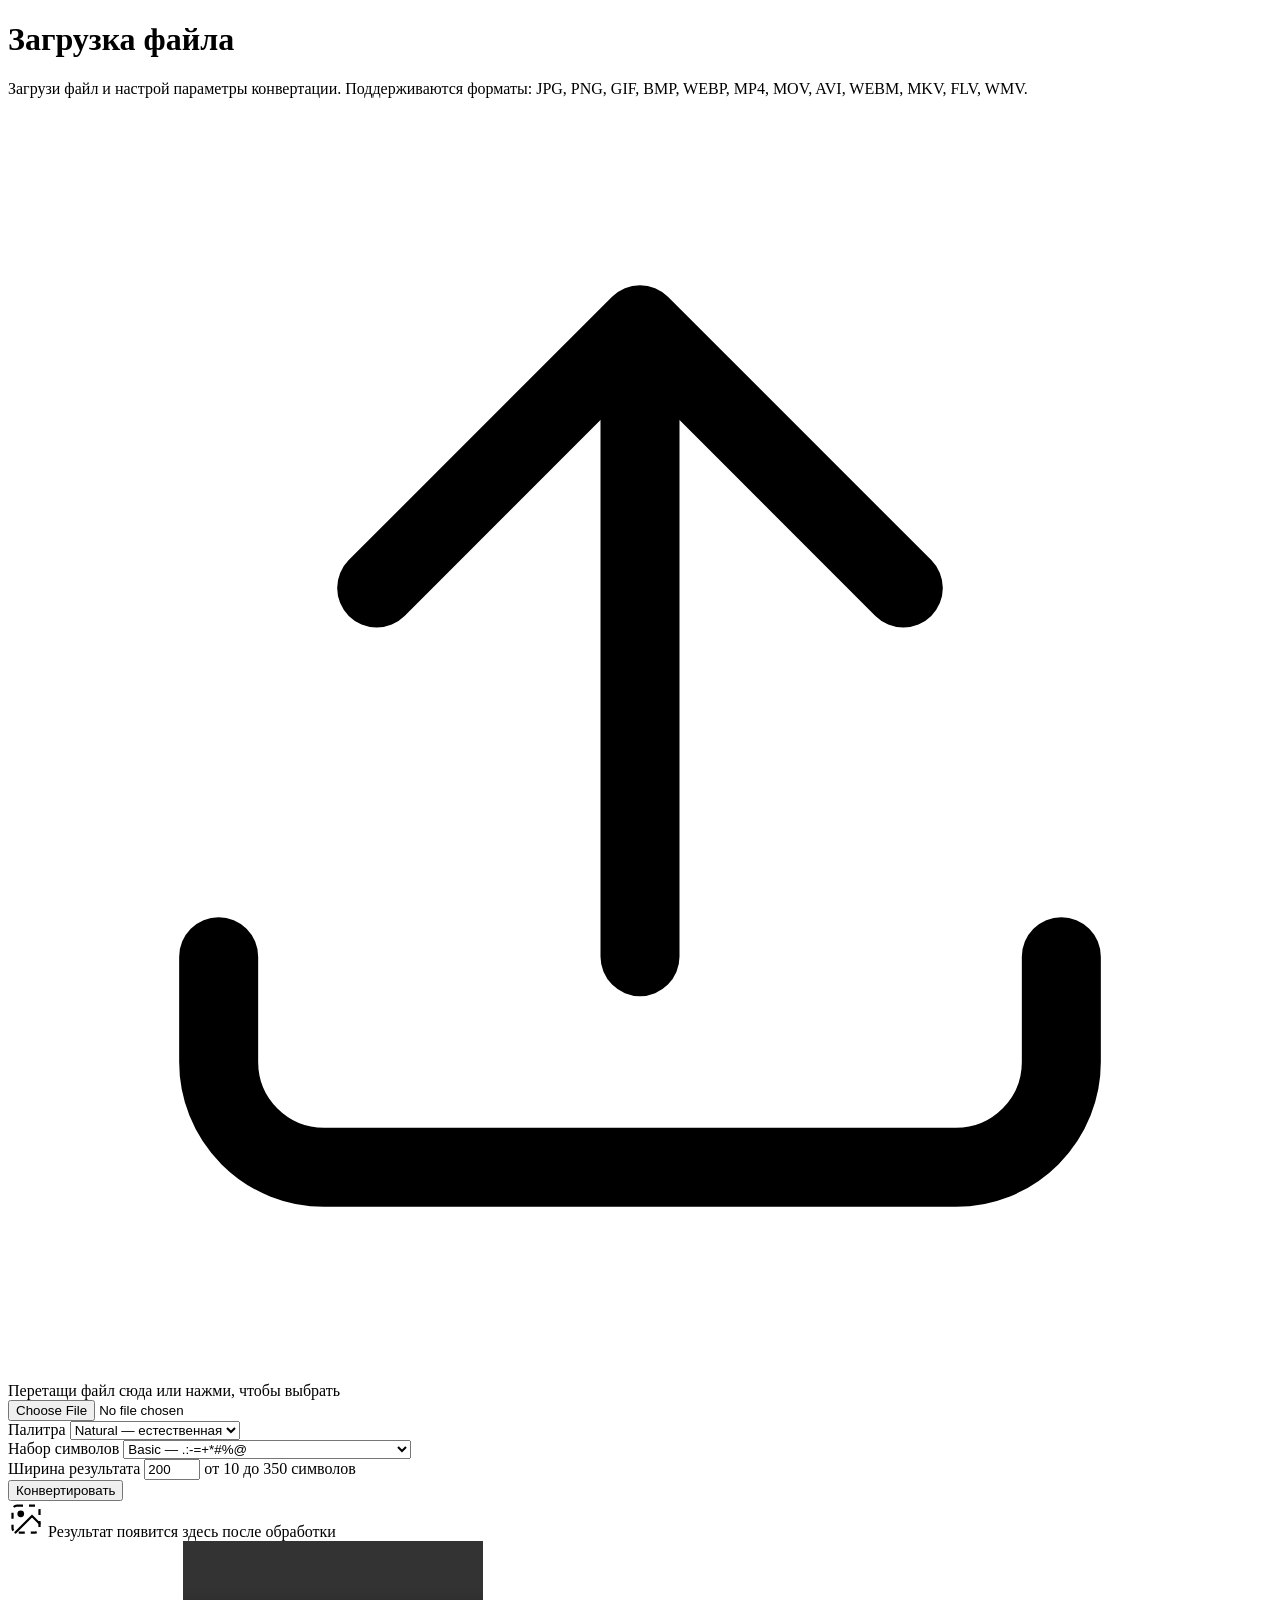
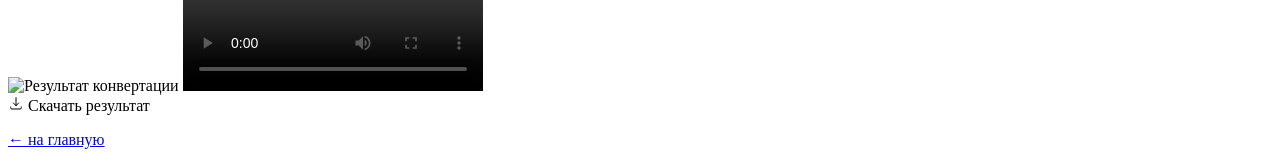
==== ImageToASCII/ImageToASCII.Web/wwwroot/convert.html @ b354bba3 "feat: implement advanced media validation and FFmpeg inspection - Replace FileSignatureValidator wit" ====
<!DOCTYPE html>
<html lang="ru">
<head>
    <meta charset="UTF-8">
    <meta name="viewport" content="width=device-width, initial-scale=1">
    <title>Загрузка — ImageToASCII</title>
    <link rel="icon" href="data:,">
    <link rel="stylesheet" href="/css/style.css">
</head>
<body>
<div class="bg-canvas" id="asciiContainer"></div>
<div class="page">
    <div class="card card-two-cols">
        <div class="card-left">
            <div>
                <h1>Загрузка файла</h1>
                <p class="subtitle">Загрузи файл и настрой параметры конвертации. Поддерживаются форматы: JPG, PNG, GIF, BMP, WEBP, MP4, MOV, AVI, WEBM, MKV, FLV, WMV.</p>
                <form id="uploadForm">
                    <div class="form-group">
                        <div class="field">
                            <label class="file-drop" id="fileDrop" for="fileInput">
                                <div id="fileDropContent">
                                    <svg class="file-drop-icon" viewBox="0 0 24 24" fill="none" stroke="currentColor" stroke-width="1.5">
                                        <path d="M12 16V4M12 4L7 9M12 4l5 5" stroke-linecap="round" stroke-linejoin="round"/>
                                        <path d="M4 16v2a2 2 0 002 2h12a2 2 0 002-2v-2" stroke-linecap="round" stroke-linejoin="round"/>
                                    </svg>
                                    <span id="fileDropText">Перетащи файл сюда или нажми, чтобы выбрать</span>
                                </div>
                                <div id="filePreview" class="file-preview"></div>
                                <span class="file-name" id="fileDropName"></span>
                                <input type="file" id="fileInput" name="file" accept=".jpg,.jpeg,.png,.gif,.bmp,.webp,.mp4,.mov,.avi,.webm,.mkv,.flv,.wmv" required>
                            </label>
                        </div>
                        <div class="field-row">
                            <div class="field">
                                <label for="paletteType">Палитра</label>
                                <select id="paletteType" name="paletteType" required>
                                    <option value="1">Basic — базовая</option>
                                    <option value="2">Palette16 — 16 цветов</option>
                                    <option value="3">Palette7 — 7 цветов</option>
                                    <option value="4" selected>Natural — естественная</option>
                                </select>
                            </div>
                            <div class="field">
                                <label for="paletteIndex">Набор символов</label>
                                <select id="paletteIndex" name="paletteIndex" required>
                                    <option value="0" selected>Basic —  .:-=+*#%@</option>
                                    <option value="1">Detailed — .`,:;~+i&gt;rcvunzX0OQmW&amp;8%B@</option>
                                    <option value="2">Geometric —  ·•oO0mM@█</option>
                                    <option value="3">Blocks —  ░▒▓█</option>
                                    <option value="4">Minimal —  .:!i|HM@</option>
                                    <option value="5">Letters —  itrocabpwkNQM@</option>
                                    <option value="6">Lines —  -=≡*#%@</option>
                                    <option value="7">Dense —  .:*o&amp;8#@█</option>
                                    <option value="8">Retro —  .:-=+*xX#%@</option>
                                    <option value="9">AsciiArt —  .,:;+*?%S#@</option>
                                </select>
                            </div>
                        </div>
                        <div class="field">
                            <label for="width">Ширина результата</label>
                            <input type="number" id="width" name="width" value="200" min="10" max="350" required>
                            <span class="field-hint">от 10 до 350 символов</span>
                        </div>
                    </div>
                    <div class="form-submit-container">
                        <button type="submit" class="btn">Конвертировать</button>
                    </div>
                </form>
            </div>
        </div>
        <div class="card-right">
            <div id="imageContainer">
                <div id="resultPlaceholder" class="preview-placeholder">
                    <svg viewBox="0 0 24 24" fill="none" stroke="currentColor" stroke-width="1.5" width="36" height="36">
                        <rect x="3" y="3" width="18" height="18" rx="3" stroke-dasharray="4 4"/>
                        <circle cx="8.5" cy="8.5" r="1.5" fill="currentColor"/>
                        <path d="M21 15l-5-5L5 21" stroke-linecap="round"/>
                    </svg>
                    <span>Результат появится здесь после обработки</span>
                </div>
                <img id="resultImage" alt="Результат конвертации">
                <video id="resultVideo" controls></video>
            </div>
            <div id="resultStatus"></div>
            <div id="downloadContainer">
                <a id="downloadBtn" class="btn btn-download">
                    <svg viewBox="0 0 24 24" fill="none" stroke="currentColor" stroke-width="1.5" width="16" height="16">
                        <path d="M12 4v12M12 16l-4-4M12 16l4-4" stroke-linecap="round" stroke-linejoin="round"/>
                        <path d="M4 18v1a2 2 0 002 2h12a2 2 0 002-2v-1" stroke-linecap="round" stroke-linejoin="round"/>
                    </svg>
                    Скачать результат
                </a>
            </div>
        </div>
    </div>
    <p class="footnote">
        <a href="/" class="btn btn-ghost btn-sm">← на главную</a>
    </p>
</div>
<script src="/js/ascii-bg.js"></script>
<script src="/js/Upload.js"></script>
</body>
</html>
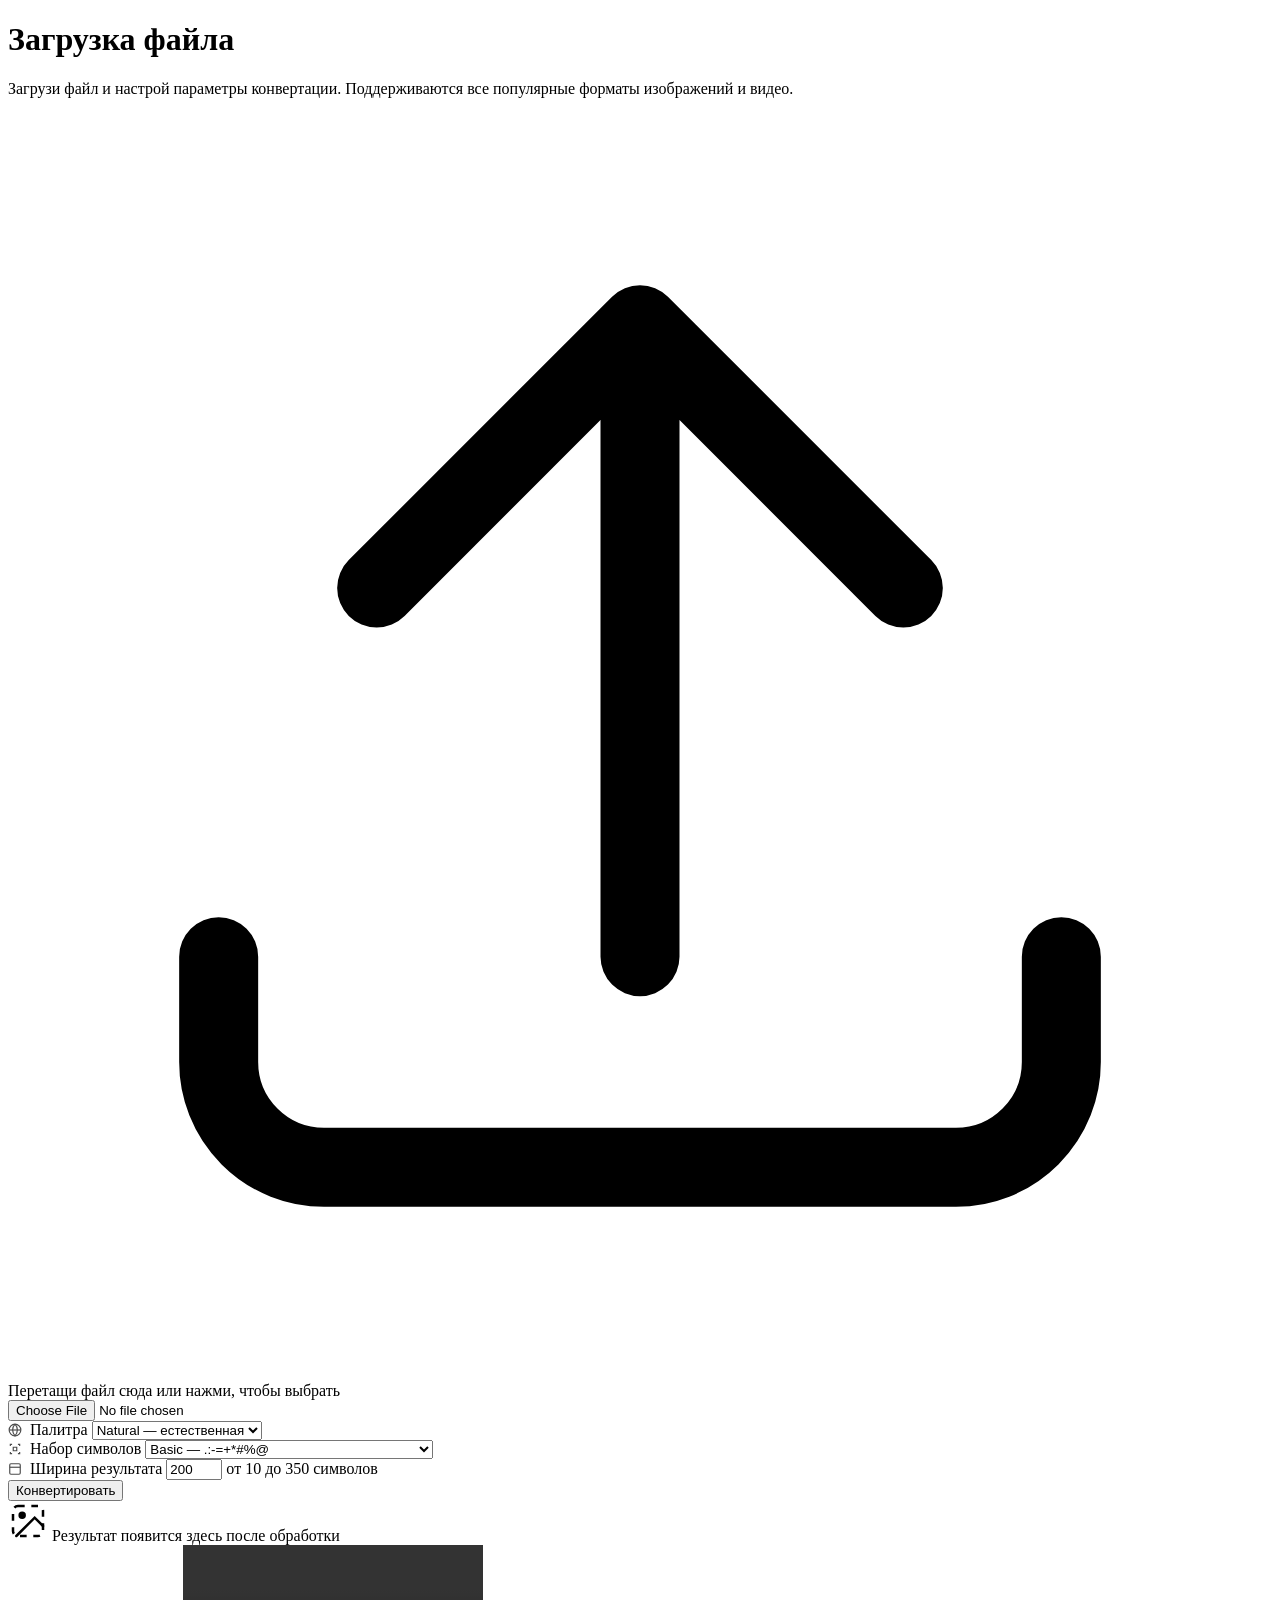
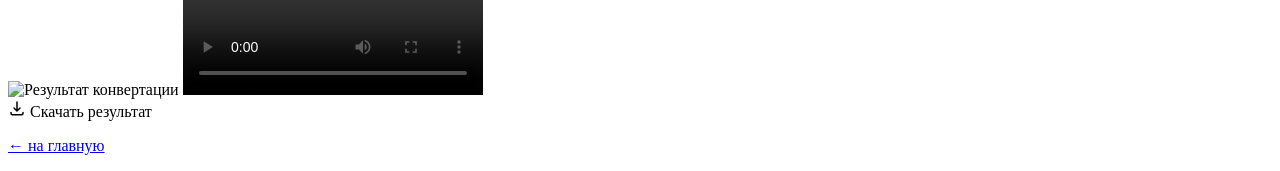
==== commit 635eb36d: "refactor: optimize data structures for ascii grid processing - Switch from 2D char arrays to flat 1D" ====
--- a/ImageToASCII/ImageToASCII.Web/wwwroot/convert.html
+++ b/ImageToASCII/ImageToASCII.Web/wwwroot/convert.html
@@ -1,104 +1,135 @@
 <!DOCTYPE html>
 <html lang="ru">
 <head>
-    <meta charset="UTF-8">
-    <meta name="viewport" content="width=device-width, initial-scale=1">
-    <title>Загрузка — ImageToASCII</title>
-    <link rel="icon" href="data:,">
-    <link rel="stylesheet" href="/css/style.css">
+  <meta charset="UTF-8">
+  <meta name="viewport" content="width=device-width, initial-scale=1">
+  <title>Загрузка — ImageToASCII</title>
+  <link rel="icon" href="data:,">
+  <link rel="stylesheet" href="/css/style.css">
 </head>
 <body>
-<div class="bg-canvas" id="asciiContainer"></div>
-<div class="page">
+  <div class="bg-canvas" id="asciiContainer"></div>
+
+  <div class="page">
     <div class="card card-two-cols">
-        <div class="card-left">
-            <div>
-                <h1>Загрузка файла</h1>
-                <p class="subtitle">Загрузи файл и настрой параметры конвертации. Поддерживаются форматы: JPG, PNG, GIF, BMP, WEBP, MP4, MOV, AVI, WEBM, MKV, FLV, WMV.</p>
-                <form id="uploadForm">
-                    <div class="form-group">
-                        <div class="field">
-                            <label class="file-drop" id="fileDrop" for="fileInput">
-                                <div id="fileDropContent">
-                                    <svg class="file-drop-icon" viewBox="0 0 24 24" fill="none" stroke="currentColor" stroke-width="1.5">
-                                        <path d="M12 16V4M12 4L7 9M12 4l5 5" stroke-linecap="round" stroke-linejoin="round"/>
-                                        <path d="M4 16v2a2 2 0 002 2h12a2 2 0 002-2v-2" stroke-linecap="round" stroke-linejoin="round"/>
-                                    </svg>
-                                    <span id="fileDropText">Перетащи файл сюда или нажми, чтобы выбрать</span>
-                                </div>
-                                <div id="filePreview" class="file-preview"></div>
-                                <span class="file-name" id="fileDropName"></span>
-                                <input type="file" id="fileInput" name="file" accept=".jpg,.jpeg,.png,.gif,.bmp,.webp,.mp4,.mov,.avi,.webm,.mkv,.flv,.wmv" required>
-                            </label>
-                        </div>
-                        <div class="field-row">
-                            <div class="field">
-                                <label for="paletteType">Палитра</label>
-                                <select id="paletteType" name="paletteType" required>
-                                    <option value="1">Basic — базовая</option>
-                                    <option value="2">Palette16 — 16 цветов</option>
-                                    <option value="3">Palette7 — 7 цветов</option>
-                                    <option value="4" selected>Natural — естественная</option>
-                                </select>
-                            </div>
-                            <div class="field">
-                                <label for="paletteIndex">Набор символов</label>
-                                <select id="paletteIndex" name="paletteIndex" required>
-                                    <option value="0" selected>Basic —  .:-=+*#%@</option>
-                                    <option value="1">Detailed — .`,:;~+i&gt;rcvunzX0OQmW&amp;8%B@</option>
-                                    <option value="2">Geometric —  ·•oO0mM@█</option>
-                                    <option value="3">Blocks —  ░▒▓█</option>
-                                    <option value="4">Minimal —  .:!i|HM@</option>
-                                    <option value="5">Letters —  itrocabpwkNQM@</option>
-                                    <option value="6">Lines —  -=≡*#%@</option>
-                                    <option value="7">Dense —  .:*o&amp;8#@█</option>
-                                    <option value="8">Retro —  .:-=+*xX#%@</option>
-                                    <option value="9">AsciiArt —  .,:;+*?%S#@</option>
-                                </select>
-                            </div>
-                        </div>
-                        <div class="field">
-                            <label for="width">Ширина результата</label>
-                            <input type="number" id="width" name="width" value="200" min="10" max="350" required>
-                            <span class="field-hint">от 10 до 350 символов</span>
-                        </div>
-                    </div>
-                    <div class="form-submit-container">
-                        <button type="submit" class="btn">Конвертировать</button>
-                    </div>
-                </form>
+      <div class="card-left">
+        <div>
+          <h1>Загрузка файла</h1>
+          <p class="subtitle">
+            Загрузи файл и настрой параметры конвертации. Поддерживаются все популярные форматы изображений и видео.
+          </p>
+
+          <form id="uploadForm">
+            <div class="form-group">
+              <div class="field">
+                <label class="file-drop" id="fileDrop" for="fileInput">
+                  <div id="fileDropContent">
+                    <svg class="file-drop-icon" viewBox="0 0 24 24" fill="none" stroke="currentColor" stroke-width="1.5">
+                      <path d="M12 16V4M12 4L7 9M12 4l5 5" stroke-linecap="round" stroke-linejoin="round"/>
+                      <path d="M4 16v2a2 2 0 002 2h12a2 2 0 002-2v-2" stroke-linecap="round" stroke-linejoin="round"/>
+                    </svg>
+                    <span id="fileDropText">Перетащи файл сюда или нажми, чтобы выбрать</span>
+                  </div>
+                  <div id="filePreview" class="file-preview"></div>
+                  <span class="file-name" id="fileDropName"></span>
+                  <input type="file" id="fileInput" name="file" accept=".jpg,.jpeg,.png,.gif,.bmp,.webp,.mp4,.mov,.avi,.webm,.mkv,.flv,.wmv" required>
+                </label>
+              </div>
+
+              <div class="field-row">
+                <div class="field">
+                  <label for="paletteType">
+                    <svg width="14" height="14" viewBox="0 0 24 24" fill="none" stroke="currentColor" stroke-width="2" style="vertical-align:-2px;margin-right:4px;opacity:.7">
+                      <circle cx="12" cy="12" r="10"/>
+                      <path d="M12 2a14.5 14.5 0 0 0 0 20 14.5 14.5 0 0 0 0-20"/>
+                      <path d="M2 12h20"/>
+                    </svg>
+                    Палитра
+                  </label>
+                  <select id="paletteType" name="paletteType" required>
+                    <option value="1">Basic — базовая</option>
+                    <option value="2">Palette16 — 16 цветов</option>
+                    <option value="3">Palette7 — 7 цветов</option>
+                    <option value="4" selected>Natural — естественная</option>
+                  </select>
+                </div>
+
+                <div class="field">
+                  <label for="paletteIndex">
+                    <svg width="14" height="14" viewBox="0 0 24 24" fill="none" stroke="currentColor" stroke-width="2" style="vertical-align:-2px;margin-right:4px;opacity:.7">
+                      <path d="M4 7V4h3M4 17v3h3M20 7V4h-3M20 17v3h-3M9 9h6v6H9z"/>
+                    </svg>
+                    Набор символов
+                  </label>
+                  <select id="paletteIndex" name="paletteIndex" required>
+                    <option value="0" selected>Basic —  .:-=+*#%@</option>
+                    <option value="1">Detailed — .`,:;~+i&gt;rcvunzX0OQmW&amp;8%B@</option>
+                    <option value="2">Geometric —  ·•oO0mM@█</option>
+                    <option value="3">Blocks —  ░▒▓█</option>
+                    <option value="4">Minimal —  .:!i|HM@</option>
+                    <option value="5">Letters —  itrocabpwkNQM@</option>
+                    <option value="6">Lines —  -=≡*#%@</option>
+                    <option value="7">Dense —  .:*o&amp;8#@█</option>
+                    <option value="8">Retro —  .:-=+*xX#%@</option>
+                    <option value="9">AsciiArt —  .,:;+*?%S#@</option>
+                  </select>
+                </div>
+              </div>
+
+              <div class="field">
+                <label for="width">
+                  <svg width="14" height="14" viewBox="0 0 24 24" fill="none" stroke="currentColor" stroke-width="2" style="vertical-align:-2px;margin-right:4px;opacity:.7">
+                    <rect x="3" y="3" width="18" height="18" rx="2"/>
+                    <path d="M3 9h18"/>
+                  </svg>
+                  Ширина результата
+                </label>
+                <input type="number" id="width" name="width" value="200" min="10" max="350" required>
+                <span class="field-hint">от 10 до 350 символов</span>
+              </div>
             </div>
+
+            <div class="form-submit-container">
+              <button type="submit" class="btn">Конвертировать</button>
+            </div>
+          </form>
         </div>
-        <div class="card-right">
-            <div id="imageContainer">
-                <div id="resultPlaceholder" class="preview-placeholder">
-                    <svg viewBox="0 0 24 24" fill="none" stroke="currentColor" stroke-width="1.5" width="36" height="36">
-                        <rect x="3" y="3" width="18" height="18" rx="3" stroke-dasharray="4 4"/>
-                        <circle cx="8.5" cy="8.5" r="1.5" fill="currentColor"/>
-                        <path d="M21 15l-5-5L5 21" stroke-linecap="round"/>
-                    </svg>
-                    <span>Результат появится здесь после обработки</span>
-                </div>
-                <img id="resultImage" alt="Результат конвертации">
-                <video id="resultVideo" controls></video>
-            </div>
-            <div id="resultStatus"></div>
-            <div id="downloadContainer">
-                <a id="downloadBtn" class="btn btn-download">
-                    <svg viewBox="0 0 24 24" fill="none" stroke="currentColor" stroke-width="1.5" width="16" height="16">
-                        <path d="M12 4v12M12 16l-4-4M12 16l4-4" stroke-linecap="round" stroke-linejoin="round"/>
-                        <path d="M4 18v1a2 2 0 002 2h12a2 2 0 002-2v-1" stroke-linecap="round" stroke-linejoin="round"/>
-                    </svg>
-                    Скачать результат
-                </a>
-            </div>
+      </div>
+
+      <div class="card-right">
+        <div id="imageContainer">
+          <div id="resultPlaceholder" class="preview-placeholder">
+            <svg viewBox="0 0 24 24" fill="none" stroke="currentColor" stroke-width="1.5" width="40" height="40">
+              <rect x="3" y="3" width="18" height="18" rx="3" stroke-dasharray="4 4"/>
+              <circle cx="8.5" cy="8.5" r="1.5" fill="currentColor"/>
+              <path d="M21 15l-5-5L5 21" stroke-linecap="round"/>
+            </svg>
+            <span>Результат появится здесь после обработки</span>
+          </div>
+          <img id="resultImage" alt="Результат конвертации">
+          <video id="resultVideo" controls></video>
         </div>
+
+        <div id="resultStatus"></div>
+
+        <div id="downloadContainer">
+          <a id="downloadBtn" class="btn btn-download">
+            <svg viewBox="0 0 24 24" fill="none" stroke="currentColor" stroke-width="2" width="18" height="18">
+              <path d="M12 4v12M12 16l-4-4M12 16l4-4" stroke-linecap="round" stroke-linejoin="round"/>
+              <path d="M4 18v1a2 2 0 002 2h12a2 2 0 002-2v-1" stroke-linecap="round" stroke-linejoin="round"/>
+            </svg>
+            Скачать результат
+          </a>
+        </div>
+      </div>
     </div>
+
     <p class="footnote">
-        <a href="/" class="btn btn-ghost btn-sm">← на главную</a>
+      <a href="/" class="btn btn-ghost btn-sm">← на главную</a>
     </p>
-</div>
-<script src="/js/ascii-bg.js"></script>
-<script src="/js/Upload.js"></script>
+  </div>
+
+  <script src="/js/ascii-bg.js"></script>
+  <script src="/js/Upload.js"></script>
 </body>
-</html>+</html>
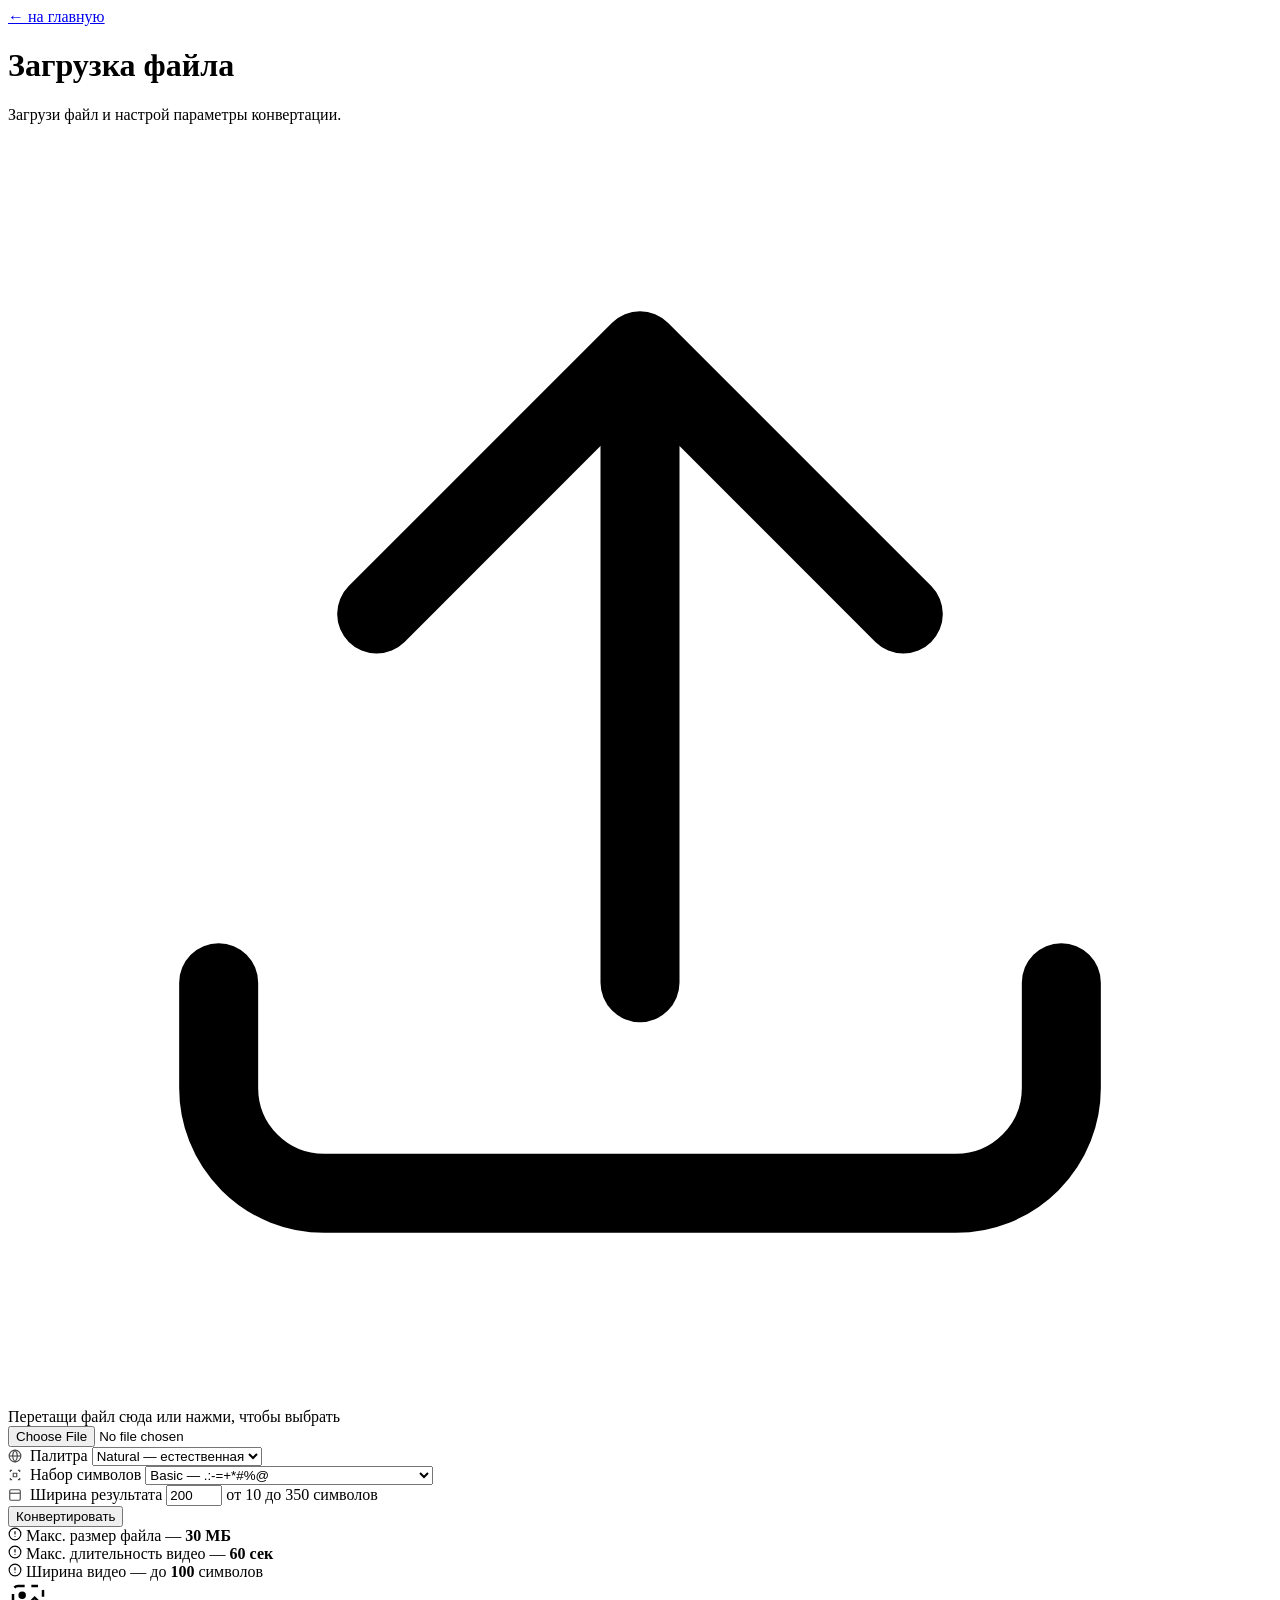
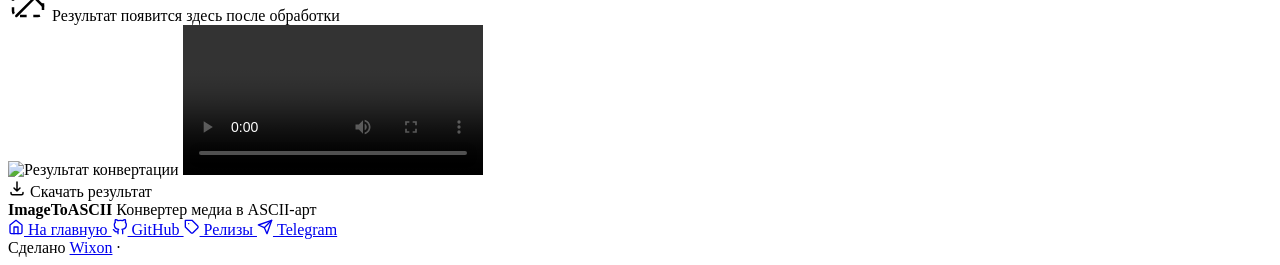
==== commit 66a5752b: "feat: implement rate limiting and bounded conversion queue - Configure RateLimiter middleware with a" ====
--- a/ImageToASCII/ImageToASCII.Web/wwwroot/convert.html
+++ b/ImageToASCII/ImageToASCII.Web/wwwroot/convert.html
@@ -6,130 +6,235 @@
   <title>Загрузка — ImageToASCII</title>
   <link rel="icon" href="data:,">
   <link rel="stylesheet" href="/css/style.css">
+  <base target="_blank">
 </head>
 <body>
-  <div class="bg-canvas" id="asciiContainer"></div>
-
-  <div class="page">
-    <div class="card card-two-cols">
-      <div class="card-left">
-        <div>
-          <h1>Загрузка файла</h1>
-          <p class="subtitle">
-            Загрузи файл и настрой параметры конвертации. Поддерживаются все популярные форматы изображений и видео.
-          </p>
-
-          <form id="uploadForm">
-            <div class="form-group">
+<div class="bg-canvas" id="asciiContainer"></div>
+<div class="film-grain"></div>
+
+<div class="page page-upload">
+  <div class="upload-header">
+    <a href="/" class="btn btn-ghost btn-sm">← на главную</a>
+    <div class="upload-header-title">
+      <h1>Загрузка файла</h1>
+      <p class="subtitle">Загрузи файл и настрой параметры конвертации.</p>
+    </div>
+  </div>
+
+  <div class="card card-two-cols">
+    <div class="card-left">
+      <div>
+        <form id="uploadForm">
+          <div class="form-group">
+            <div class="field">
+              <label class="file-drop" id="fileDrop" for="fileInput">
+                <div id="fileDropContent">
+                  <svg class="file-drop-icon" viewBox="0 0 24 24" fill="none" stroke="currentColor" stroke-width="1.5">
+                    <path d="M12 16V4M12 4L7 9M12 4l5 5" stroke-linecap="round" stroke-linejoin="round"/>
+                    <path d="M4 16v2a2 2 0 002 2h12a2 2 0 002-2v-2" stroke-linecap="round" stroke-linejoin="round"/>
+                  </svg>
+                  <span id="fileDropText">Перетащи файл сюда или нажми, чтобы выбрать</span>
+                </div>
+                <div id="filePreview" class="file-preview"></div>
+                <span class="file-name" id="fileDropName"></span>
+                <input type="file" id="fileInput" name="file" accept=".jpg,.jpeg,.png,.gif,.bmp,.webp,.mp4,.mov,.avi,.webm,.mkv,.flv,.wmv" required>
+              </label>
+            </div>
+
+            <div class="field-row">
               <div class="field">
-                <label class="file-drop" id="fileDrop" for="fileInput">
-                  <div id="fileDropContent">
-                    <svg class="file-drop-icon" viewBox="0 0 24 24" fill="none" stroke="currentColor" stroke-width="1.5">
-                      <path d="M12 16V4M12 4L7 9M12 4l5 5" stroke-linecap="round" stroke-linejoin="round"/>
-                      <path d="M4 16v2a2 2 0 002 2h12a2 2 0 002-2v-2" stroke-linecap="round" stroke-linejoin="round"/>
-                    </svg>
-                    <span id="fileDropText">Перетащи файл сюда или нажми, чтобы выбрать</span>
-                  </div>
-                  <div id="filePreview" class="file-preview"></div>
-                  <span class="file-name" id="fileDropName"></span>
-                  <input type="file" id="fileInput" name="file" accept=".jpg,.jpeg,.png,.gif,.bmp,.webp,.mp4,.mov,.avi,.webm,.mkv,.flv,.wmv" required>
+                <label for="paletteType">
+                  <svg width="14" height="14" viewBox="0 0 24 24" fill="none" stroke="currentColor" stroke-width="2" style="vertical-align:-2px;margin-right:4px;opacity:.7">
+                    <circle cx="12" cy="12" r="10"/>
+                    <path d="M12 2a14.5 14.5 0 0 0 0 20 14.5 14.5 0 0 0 0-20"/>
+                    <path d="M2 12h20"/>
+                  </svg>
+                  Палитра
                 </label>
+                <select id="paletteType" name="paletteType" required>
+                  <option value="1">Basic — базовая</option>
+                  <option value="2">Palette16 — 16 цветов</option>
+                  <option value="3">Palette7 — 7 цветов</option>
+                  <option value="4" selected>Natural — естественная</option>
+                </select>
               </div>
 
-              <div class="field-row">
-                <div class="field">
-                  <label for="paletteType">
-                    <svg width="14" height="14" viewBox="0 0 24 24" fill="none" stroke="currentColor" stroke-width="2" style="vertical-align:-2px;margin-right:4px;opacity:.7">
-                      <circle cx="12" cy="12" r="10"/>
-                      <path d="M12 2a14.5 14.5 0 0 0 0 20 14.5 14.5 0 0 0 0-20"/>
-                      <path d="M2 12h20"/>
-                    </svg>
-                    Палитра
-                  </label>
-                  <select id="paletteType" name="paletteType" required>
-                    <option value="1">Basic — базовая</option>
-                    <option value="2">Palette16 — 16 цветов</option>
-                    <option value="3">Palette7 — 7 цветов</option>
-                    <option value="4" selected>Natural — естественная</option>
-                  </select>
-                </div>
-
-                <div class="field">
-                  <label for="paletteIndex">
-                    <svg width="14" height="14" viewBox="0 0 24 24" fill="none" stroke="currentColor" stroke-width="2" style="vertical-align:-2px;margin-right:4px;opacity:.7">
-                      <path d="M4 7V4h3M4 17v3h3M20 7V4h-3M20 17v3h-3M9 9h6v6H9z"/>
-                    </svg>
-                    Набор символов
-                  </label>
-                  <select id="paletteIndex" name="paletteIndex" required>
-                    <option value="0" selected>Basic —  .:-=+*#%@</option>
-                    <option value="1">Detailed — .`,:;~+i&gt;rcvunzX0OQmW&amp;8%B@</option>
-                    <option value="2">Geometric —  ·•oO0mM@█</option>
-                    <option value="3">Blocks —  ░▒▓█</option>
-                    <option value="4">Minimal —  .:!i|HM@</option>
-                    <option value="5">Letters —  itrocabpwkNQM@</option>
-                    <option value="6">Lines —  -=≡*#%@</option>
-                    <option value="7">Dense —  .:*o&amp;8#@█</option>
-                    <option value="8">Retro —  .:-=+*xX#%@</option>
-                    <option value="9">AsciiArt —  .,:;+*?%S#@</option>
-                  </select>
-                </div>
-              </div>
-
               <div class="field">
-                <label for="width">
+                <label for="paletteIndex">
                   <svg width="14" height="14" viewBox="0 0 24 24" fill="none" stroke="currentColor" stroke-width="2" style="vertical-align:-2px;margin-right:4px;opacity:.7">
-                    <rect x="3" y="3" width="18" height="18" rx="2"/>
-                    <path d="M3 9h18"/>
+                    <path d="M4 7V4h3M4 17v3h3M20 7V4h-3M20 17v3h-3M9 9h6v6H9z"/>
                   </svg>
-                  Ширина результата
+                  Набор символов
                 </label>
-                <input type="number" id="width" name="width" value="200" min="10" max="350" required>
-                <span class="field-hint">от 10 до 350 символов</span>
+                <select id="paletteIndex" name="paletteIndex" required>
+                  <option value="0" selected>Basic —  .:-=+*#%@</option>
+                  <option value="1">Detailed — .`,:;~+i>rcvunzX0OQmW&8%B@</option>
+                  <option value="2">Geometric —  ·•oO0mM@█</option>
+                  <option value="3">Blocks —  ░▒▓█</option>
+                  <option value="4">Minimal —  .:!i|HM@</option>
+                  <option value="5">Letters —  itrocabpwkNQM@</option>
+                  <option value="6">Lines —  -=≡*#%@</option>
+                  <option value="7">Dense —  .:*o&8#@█</option>
+                  <option value="8">Retro —  .:-=+*xX#%@</option>
+                  <option value="9">AsciiArt —  .,:;+*?%S#@</option>
+                </select>
               </div>
             </div>
 
-            <div class="form-submit-container">
-              <button type="submit" class="btn">Конвертировать</button>
+            <div class="field">
+              <label for="width">
+                <svg width="14" height="14" viewBox="0 0 24 24" fill="none" stroke="currentColor" stroke-width="2" style="vertical-align:-2px;margin-right:4px;opacity:.7">
+                  <rect x="3" y="3" width="18" height="18" rx="2"/>
+                  <path d="M3 9h18"/>
+                </svg>
+                Ширина результата
+              </label>
+              <input type="number" id="width" name="width" value="200" min="10" max="350" required>
+              <span class="field-hint">от 10 до 350 символов</span>
             </div>
-          </form>
+          </div>
+
+          <div class="form-submit-container">
+            <button type="submit" class="btn">Конвертировать</button>
+          </div>
+        </form>
+
+        <div class="upload-limits">
+          <div class="limit-item">
+            <svg width="14" height="14" viewBox="0 0 24 24" fill="none" stroke="currentColor" stroke-width="2" stroke-linecap="round" stroke-linejoin="round">
+              <circle cx="12" cy="12" r="10"/>
+              <line x1="12" y1="8" x2="12" y2="12"/>
+              <line x1="12" y1="16" x2="12.01" y2="16"/>
+            </svg>
+            <span>Макс. размер файла — <strong>30 МБ</strong></span>
+          </div>
+          <div class="limit-item">
+            <svg width="14" height="14" viewBox="0 0 24 24" fill="none" stroke="currentColor" stroke-width="2" stroke-linecap="round" stroke-linejoin="round">
+              <circle cx="12" cy="12" r="10"/>
+              <line x1="12" y1="8" x2="12" y2="12"/>
+              <line x1="12" y1="16" x2="12.01" y2="16"/>
+            </svg>
+            <span>Макс. длительность видео — <strong>60 сек</strong></span>
+          </div>
+          <div class="limit-item">
+            <svg width="14" height="14" viewBox="0 0 24 24" fill="none" stroke="currentColor" stroke-width="2" stroke-linecap="round" stroke-linejoin="round">
+              <circle cx="12" cy="12" r="10"/>
+              <line x1="12" y1="8" x2="12" y2="12"/>
+              <line x1="12" y1="16" x2="12.01" y2="16"/>
+            </svg>
+            <span>Ширина видео — до <strong>100</strong> символов</span>
+          </div>
         </div>
       </div>
-
-      <div class="card-right">
-        <div id="imageContainer">
-          <div id="resultPlaceholder" class="preview-placeholder">
-            <svg viewBox="0 0 24 24" fill="none" stroke="currentColor" stroke-width="1.5" width="40" height="40">
-              <rect x="3" y="3" width="18" height="18" rx="3" stroke-dasharray="4 4"/>
-              <circle cx="8.5" cy="8.5" r="1.5" fill="currentColor"/>
-              <path d="M21 15l-5-5L5 21" stroke-linecap="round"/>
-            </svg>
-            <span>Результат появится здесь после обработки</span>
-          </div>
-          <img id="resultImage" alt="Результат конвертации">
-          <video id="resultVideo" controls></video>
+    </div>
+
+    <div class="card-right">
+      <div id="imageContainer">
+        <div id="resultPlaceholder" class="preview-placeholder">
+          <svg viewBox="0 0 24 24" fill="none" stroke="currentColor" stroke-width="1.5" width="40" height="40">
+            <rect x="3" y="3" width="18" height="18" rx="3" stroke-dasharray="4 4"/>
+            <circle cx="8.5" cy="8.5" r="1.5" fill="currentColor"/>
+            <path d="M21 15l-5-5L5 21" stroke-linecap="round"/>
+          </svg>
+          <span>Результат появится здесь после обработки</span>
         </div>
-
-        <div id="resultStatus"></div>
-
-        <div id="downloadContainer">
-          <a id="downloadBtn" class="btn btn-download">
-            <svg viewBox="0 0 24 24" fill="none" stroke="currentColor" stroke-width="2" width="18" height="18">
-              <path d="M12 4v12M12 16l-4-4M12 16l4-4" stroke-linecap="round" stroke-linejoin="round"/>
-              <path d="M4 18v1a2 2 0 002 2h12a2 2 0 002-2v-1" stroke-linecap="round" stroke-linejoin="round"/>
-            </svg>
-            Скачать результат
-          </a>
-        </div>
-      </div>
-    </div>
-
-    <p class="footnote">
-      <a href="/" class="btn btn-ghost btn-sm">← на главную</a>
-    </p>
+        <img id="resultImage" alt="Результат конвертации">
+        <video id="resultVideo" controls></video>
+      </div>
+
+      <div id="resultStatus"></div>
+
+      <div id="downloadContainer">
+        <a id="downloadBtn" class="btn btn-download">
+          <svg viewBox="0 0 24 24" fill="none" stroke="currentColor" stroke-width="2" width="18" height="18">
+            <path d="M12 4v12M12 16l-4-4M12 16l4-4" stroke-linecap="round" stroke-linejoin="round"/>
+            <path d="M4 18v1a2 2 0 002 2h12a2 2 0 002-2v-1" stroke-linecap="round" stroke-linejoin="round"/>
+          </svg>
+          Скачать результат
+        </a>
+      </div>
+    </div>
   </div>
 
-  <script src="/js/ascii-bg.js"></script>
-  <script src="/js/Upload.js"></script>
+  <footer class="site-footer">
+    <div class="footer-inner">
+      <div class="footer-brand">
+        <strong>ImageToASCII</strong>
+        <span>Конвертер медиа в ASCII-арт</span>
+      </div>
+      <div class="footer-links">
+        <a href="/">
+          <svg width="16" height="16" viewBox="0 0 24 24" fill="none" stroke="currentColor" stroke-width="2" stroke-linecap="round" stroke-linejoin="round"><path d="M3 9l9-7 9 7v11a2 2 0 0 1-2 2H5a2 2 0 0 1-2-2z"/><polyline points="9 22 9 12 15 12 15 22"/></svg>
+          На главную
+        </a>
+        <a href="https://github.com/W1xon/ImageToASCII">
+          <svg width="16" height="16" viewBox="0 0 24 24" fill="none" stroke="currentColor" stroke-width="2" stroke-linecap="round" stroke-linejoin="round"><path d="M9 19c-5 1.5-5-2.5-7-3m14 6v-3.87a3.37 3.37 0 0 0-.94-2.61c3.14-.35 6.44-1.54 6.44-7A5.44 5.44 0 0 0 20 4.77 5.07 5.07 0 0 0 19.91 1S18.73.65 16 2.48a13.38 13.38 0 0 0-7 0C6.27.65 5.09 1 5.09 1A5.07 5.07 0 0 0 5 4.77a5.44 5.44 0 0 0-1.5 3.78c0 5.42 3.3 6.61 6.44 7A3.37 3.37 0 0 0 9 18.13V22"/></svg>
+          GitHub
+        </a>
+        <a href="https://github.com/W1xon/ImageToASCII/releases">
+          <svg width="16" height="16" viewBox="0 0 24 24" fill="none" stroke="currentColor" stroke-width="2" stroke-linecap="round" stroke-linejoin="round"><path d="M20.59 13.41l-7.17 7.17a2 2 0 0 1-2.83 0L2 12V2h10l8.59 8.59a2 2 0 0 1 0 2.82z"/><line x1="7" y1="7" x2="7.01" y2="7"/></svg>
+          Релизы
+        </a>
+        <a href="https://t.me/CoderW0rker">
+          <svg width="16" height="16" viewBox="0 0 24 24" fill="none" stroke="currentColor" stroke-width="2" stroke-linecap="round" stroke-linejoin="round"><line x1="22" y1="2" x2="11" y2="13"/><polygon points="22 2 15 22 11 13 2 9 22 2"/></svg>
+          Telegram
+        </a>
+      </div>
+      <div class="footer-author">
+        <span>Сделано <a href="https://github.com/W1xon">Wixon</a></span>
+        <span class="footer-sep">·</span>
+      </div>
+    </div>
+  </footer>
+</div>
+
+<script src="/js/ascii-bg.js"></script>
+<script src="/js/Upload.js"></script>
+<script>
+  (function() {
+    const lens = document.createElement('div');
+    lens.className = 'zoom-lens';
+    document.body.appendChild(lens);
+    let activeImg = null;
+
+    const container = document.getElementById('imageContainer');
+    if (container) {
+      container.addEventListener('mouseenter', (e) => {
+        const img = container.querySelector('img');
+        if (!img || img.style.display === 'none' || !img.src) return;
+        activeImg = img;
+        lens.style.display = 'block';
+        lens.style.backgroundImage = `url(${img.src})`;
+      }, true);
+      container.addEventListener('mouseleave', () => {
+        activeImg = null;
+        lens.style.display = 'none';
+      }, true);
+      container.addEventListener('mousemove', (e) => {
+        if (!activeImg) return;
+        const rect = activeImg.getBoundingClientRect();
+        const x = e.clientX - rect.left;
+        const y = e.clientY - rect.top;
+        if (x < 0 || y < 0 || x > rect.width || y > rect.height) {
+          lens.style.display = 'none'; return;
+        }
+        lens.style.display = 'block';
+        const zoom = 2, lensSize = 150;
+        const ratioX = activeImg.naturalWidth > 0 ? activeImg.naturalWidth / rect.width : 1;
+        const ratioY = activeImg.naturalHeight > 0 ? activeImg.naturalHeight / rect.height : 1;
+        const bgX = -(x * ratioX * zoom - lensSize / 2);
+        const bgY = -(y * ratioY * zoom - lensSize / 2);
+        lens.style.backgroundSize = `${rect.width * ratioX * zoom}px ${rect.height * ratioY * zoom}px`;
+        lens.style.backgroundPosition = `${bgX}px ${bgY}px`;
+        const offset = 20;
+        let left = e.clientX + offset, top = e.clientY + offset;
+        if (left + lensSize > window.innerWidth) left = e.clientX - lensSize - offset;
+        if (top + lensSize > window.innerHeight) top = e.clientY - lensSize - offset;
+        lens.style.left = `${left}px`;
+        lens.style.top = `${top}px`;
+      }, true);
+    }
+  })();
+</script>
 </body>
-</html>
+</html>
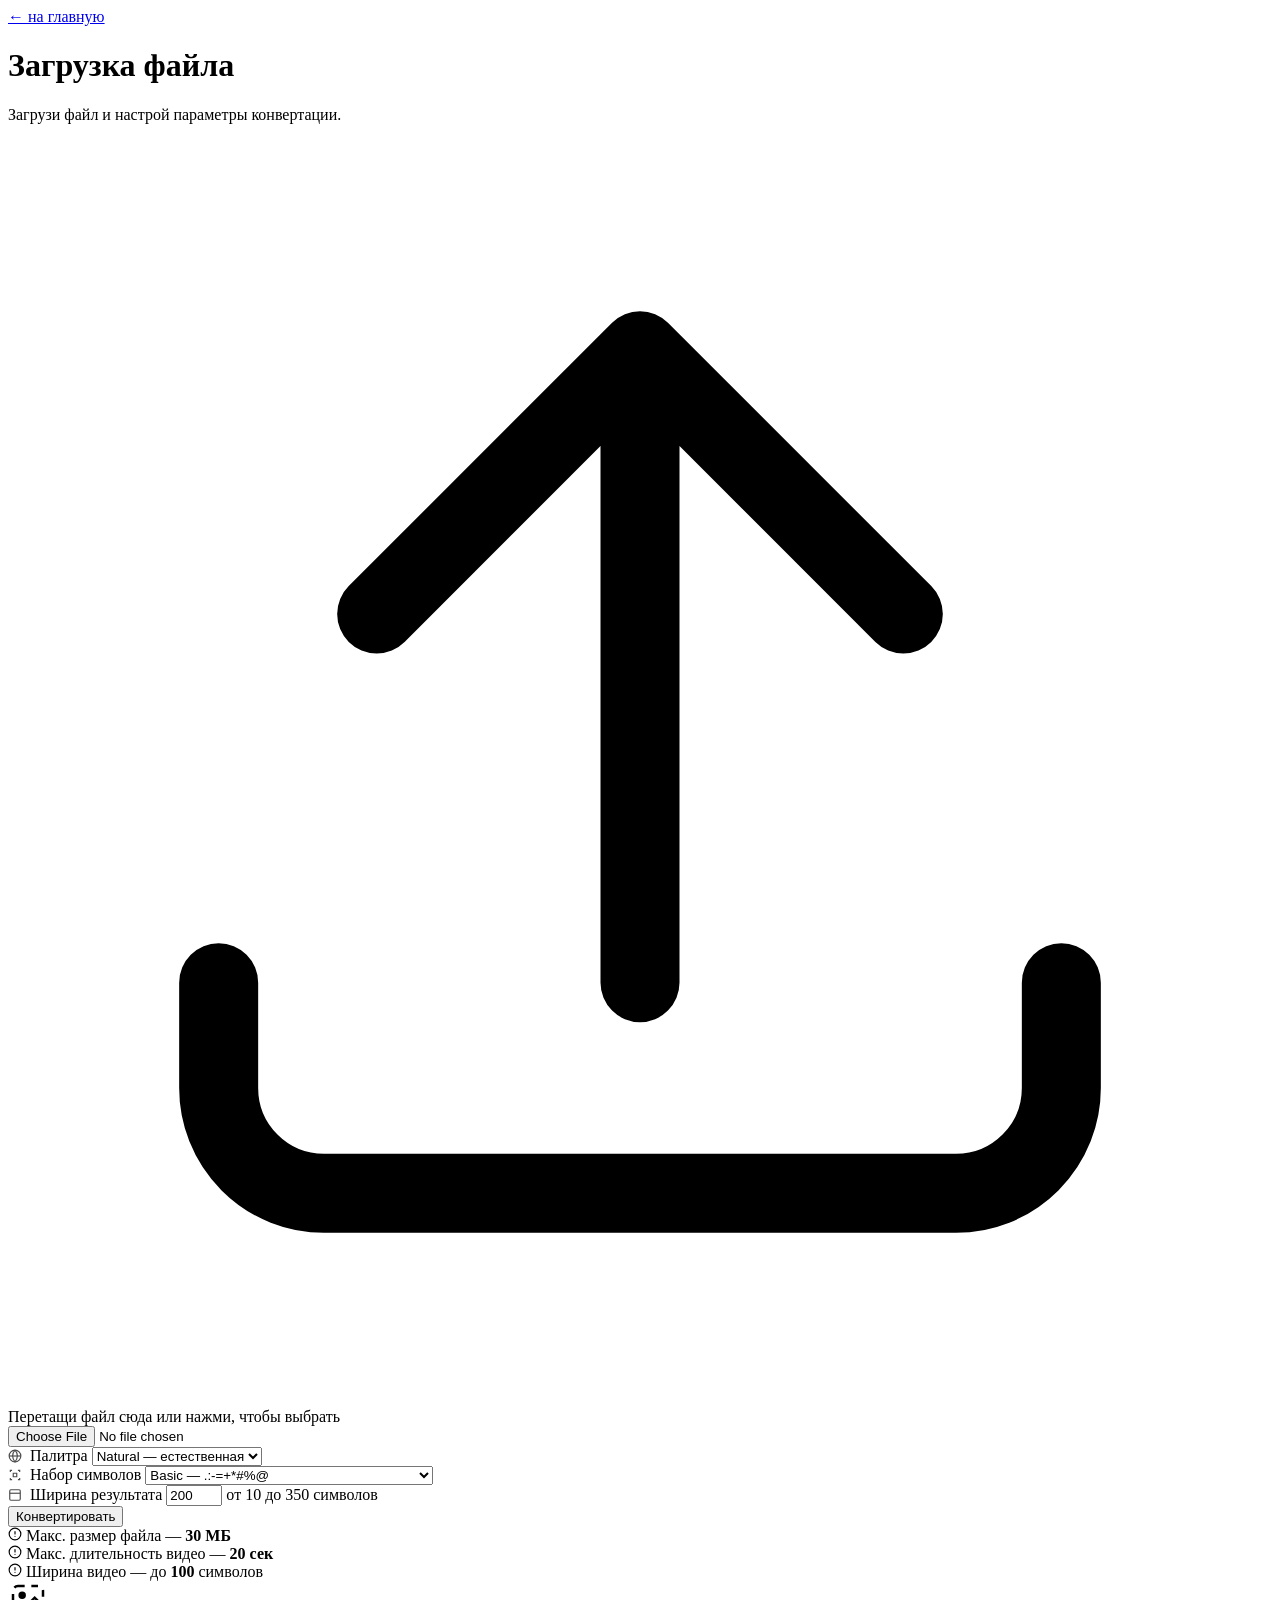
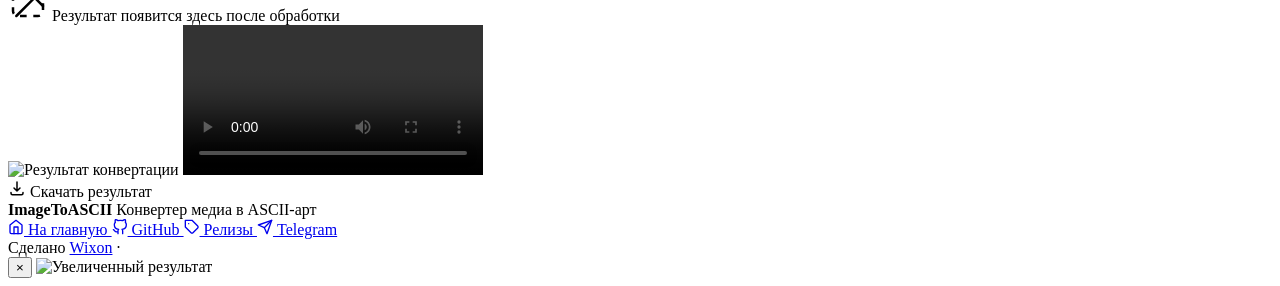
==== commit 30d555c9: "feat: improve UI/UX and enhance SEO metadata - Add SEO meta tags and open graph configuration to con" ====
--- a/ImageToASCII/ImageToASCII.Web/wwwroot/convert.html
+++ b/ImageToASCII/ImageToASCII.Web/wwwroot/convert.html
@@ -4,9 +4,17 @@
   <meta charset="UTF-8">
   <meta name="viewport" content="width=device-width, initial-scale=1">
   <title>Загрузка — ImageToASCII</title>
-  <link rel="icon" href="data:,">
+  <meta name="description" content="Загрузи изображение или видео для конвертации в ASCII-арт. Файлы до 30 МБ, видео до 20 секунд.">
+
+  <link rel="icon" type="image/svg+xml" href="data:image/svg+xml,%3Csvg xmlns='http://www.w3.org/2000/svg' viewBox='0 0 100 100'%3E%3Ctext y='.9em' font-size='90'%3E🎨%3C/text%3E%3C/svg%3E">
+
+  <meta property="og:title" content="ImageToASCII — Загрузка файла">
+  <meta property="og:description" content="Загрузи изображение или видео и настрой параметры конвертации в ASCII-арт.">
+  <meta property="og:image" content="/images/og-cover.png">
+  <meta property="og:url" content="https://your-domain.com/media/convert">
+  <meta property="og:type" content="website">
+
   <link rel="stylesheet" href="/css/style.css">
-  <base target="_blank">
 </head>
 <body>
 <div class="bg-canvas" id="asciiContainer"></div>
@@ -114,7 +122,7 @@
               <line x1="12" y1="8" x2="12" y2="12"/>
               <line x1="12" y1="16" x2="12.01" y2="16"/>
             </svg>
-            <span>Макс. длительность видео — <strong>60 сек</strong></span>
+            <span>Макс. длительность видео — <strong>20 сек</strong></span>
           </div>
           <div class="limit-item">
             <svg width="14" height="14" viewBox="0 0 24 24" fill="none" stroke="currentColor" stroke-width="2" stroke-linecap="round" stroke-linejoin="round">
@@ -167,74 +175,114 @@
           <svg width="16" height="16" viewBox="0 0 24 24" fill="none" stroke="currentColor" stroke-width="2" stroke-linecap="round" stroke-linejoin="round"><path d="M3 9l9-7 9 7v11a2 2 0 0 1-2 2H5a2 2 0 0 1-2-2z"/><polyline points="9 22 9 12 15 12 15 22"/></svg>
           На главную
         </a>
-        <a href="https://github.com/W1xon/ImageToASCII">
+        <a href="https://github.com/W1xon/ImageToASCII" target="_blank" rel="noopener noreferrer">
           <svg width="16" height="16" viewBox="0 0 24 24" fill="none" stroke="currentColor" stroke-width="2" stroke-linecap="round" stroke-linejoin="round"><path d="M9 19c-5 1.5-5-2.5-7-3m14 6v-3.87a3.37 3.37 0 0 0-.94-2.61c3.14-.35 6.44-1.54 6.44-7A5.44 5.44 0 0 0 20 4.77 5.07 5.07 0 0 0 19.91 1S18.73.65 16 2.48a13.38 13.38 0 0 0-7 0C6.27.65 5.09 1 5.09 1A5.07 5.07 0 0 0 5 4.77a5.44 5.44 0 0 0-1.5 3.78c0 5.42 3.3 6.61 6.44 7A3.37 3.37 0 0 0 9 18.13V22"/></svg>
           GitHub
         </a>
-        <a href="https://github.com/W1xon/ImageToASCII/releases">
+        <a href="https://github.com/W1xon/ImageToASCII/releases" target="_blank" rel="noopener noreferrer">
           <svg width="16" height="16" viewBox="0 0 24 24" fill="none" stroke="currentColor" stroke-width="2" stroke-linecap="round" stroke-linejoin="round"><path d="M20.59 13.41l-7.17 7.17a2 2 0 0 1-2.83 0L2 12V2h10l8.59 8.59a2 2 0 0 1 0 2.82z"/><line x1="7" y1="7" x2="7.01" y2="7"/></svg>
           Релизы
         </a>
-        <a href="https://t.me/CoderW0rker">
+        <a href="https://t.me/CoderW0rker" target="_blank" rel="noopener noreferrer">
           <svg width="16" height="16" viewBox="0 0 24 24" fill="none" stroke="currentColor" stroke-width="2" stroke-linecap="round" stroke-linejoin="round"><line x1="22" y1="2" x2="11" y2="13"/><polygon points="22 2 15 22 11 13 2 9 22 2"/></svg>
           Telegram
         </a>
       </div>
       <div class="footer-author">
-        <span>Сделано <a href="https://github.com/W1xon">Wixon</a></span>
+        <span>Сделано <a href="https://github.com/W1xon" target="_blank" rel="noopener noreferrer">Wixon</a></span>
         <span class="footer-sep">·</span>
       </div>
     </div>
   </footer>
+</div>
+
+<div id="imageModal" class="image-modal">
+  <div class="image-modal-backdrop"></div>
+  <div class="image-modal-content">
+    <button class="image-modal-close" aria-label="Закрыть">×</button>
+    <img id="modalImage" src="" alt="Увеличенный результат">
+  </div>
 </div>
 
 <script src="/js/ascii-bg.js"></script>
 <script src="/js/Upload.js"></script>
 <script>
   (function() {
-    const lens = document.createElement('div');
-    lens.className = 'zoom-lens';
-    document.body.appendChild(lens);
-    let activeImg = null;
+    const isTouch = 'ontouchstart' in window || navigator.maxTouchPoints > 0;
+    if (!isTouch) {
+      const lens = document.createElement('div');
+      lens.className = 'zoom-lens';
+      document.body.appendChild(lens);
+      let activeImg = null;
+
+      const container = document.getElementById('imageContainer');
+      if (container) {
+        container.addEventListener('mouseenter', (e) => {
+          const img = container.querySelector('img');
+          if (!img || img.style.display === 'none' || !img.src) return;
+          activeImg = img;
+          lens.style.display = 'block';
+          lens.style.backgroundImage = `url(${img.src})`;
+        }, true);
+        container.addEventListener('mouseleave', () => {
+          activeImg = null;
+          lens.style.display = 'none';
+        }, true);
+        container.addEventListener('mousemove', (e) => {
+          if (!activeImg) return;
+          const rect = activeImg.getBoundingClientRect();
+          const x = e.clientX - rect.left;
+          const y = e.clientY - rect.top;
+          if (x < 0 || y < 0 || x > rect.width || y > rect.height) {
+            lens.style.display = 'none'; return;
+          }
+          lens.style.display = 'block';
+          const zoom = 2, lensSize = 150;
+          const ratioX = activeImg.naturalWidth > 0 ? activeImg.naturalWidth / rect.width : 1;
+          const ratioY = activeImg.naturalHeight > 0 ? activeImg.naturalHeight / rect.height : 1;
+          const bgX = -(x * ratioX * zoom - lensSize / 2);
+          const bgY = -(y * ratioY * zoom - lensSize / 2);
+          lens.style.backgroundSize = `${rect.width * ratioX * zoom}px ${rect.height * ratioY * zoom}px`;
+          lens.style.backgroundPosition = `${bgX}px ${bgY}px`;
+          const offset = 20;
+          let left = e.clientX + offset, top = e.clientY + offset;
+          if (left + lensSize > window.innerWidth) left = e.clientX - lensSize - offset;
+          if (top + lensSize > window.innerHeight) top = e.clientY - lensSize - offset;
+          lens.style.left = `${left}px`;
+          lens.style.top = `${top}px`;
+        }, true);
+      }
+      return;
+    }
+
+    const modal = document.getElementById('imageModal');
+    const modalImg = document.getElementById('modalImage');
+    const modalClose = modal.querySelector('.image-modal-close');
+    const backdrop = modal.querySelector('.image-modal-backdrop');
 
     const container = document.getElementById('imageContainer');
-    if (container) {
-      container.addEventListener('mouseenter', (e) => {
-        const img = container.querySelector('img');
-        if (!img || img.style.display === 'none' || !img.src) return;
-        activeImg = img;
-        lens.style.display = 'block';
-        lens.style.backgroundImage = `url(${img.src})`;
-      }, true);
-      container.addEventListener('mouseleave', () => {
-        activeImg = null;
-        lens.style.display = 'none';
-      }, true);
-      container.addEventListener('mousemove', (e) => {
-        if (!activeImg) return;
-        const rect = activeImg.getBoundingClientRect();
-        const x = e.clientX - rect.left;
-        const y = e.clientY - rect.top;
-        if (x < 0 || y < 0 || x > rect.width || y > rect.height) {
-          lens.style.display = 'none'; return;
-        }
-        lens.style.display = 'block';
-        const zoom = 2, lensSize = 150;
-        const ratioX = activeImg.naturalWidth > 0 ? activeImg.naturalWidth / rect.width : 1;
-        const ratioY = activeImg.naturalHeight > 0 ? activeImg.naturalHeight / rect.height : 1;
-        const bgX = -(x * ratioX * zoom - lensSize / 2);
-        const bgY = -(y * ratioY * zoom - lensSize / 2);
-        lens.style.backgroundSize = `${rect.width * ratioX * zoom}px ${rect.height * ratioY * zoom}px`;
-        lens.style.backgroundPosition = `${bgX}px ${bgY}px`;
-        const offset = 20;
-        let left = e.clientX + offset, top = e.clientY + offset;
-        if (left + lensSize > window.innerWidth) left = e.clientX - lensSize - offset;
-        if (top + lensSize > window.innerHeight) top = e.clientY - lensSize - offset;
-        lens.style.left = `${left}px`;
-        lens.style.top = `${top}px`;
-      }, true);
-    }
+    if (!container) return;
+
+    container.addEventListener('click', (e) => {
+      const img = container.querySelector('img');
+      if (!img || img.style.display === 'none' || !img.src) return;
+      modalImg.src = img.src;
+      modal.classList.add('is-open');
+      document.body.style.overflow = 'hidden';
+    });
+
+    const closeModal = () => {
+      modal.classList.remove('is-open');
+      document.body.style.overflow = '';
+      modalImg.src = '';
+    };
+
+    modalClose.addEventListener('click', closeModal);
+    backdrop.addEventListener('click', closeModal);
+    document.addEventListener('keydown', (e) => {
+      if (e.key === 'Escape' && modal.classList.contains('is-open')) closeModal();
+    });
   })();
 </script>
 </body>
-</html>+</html>
